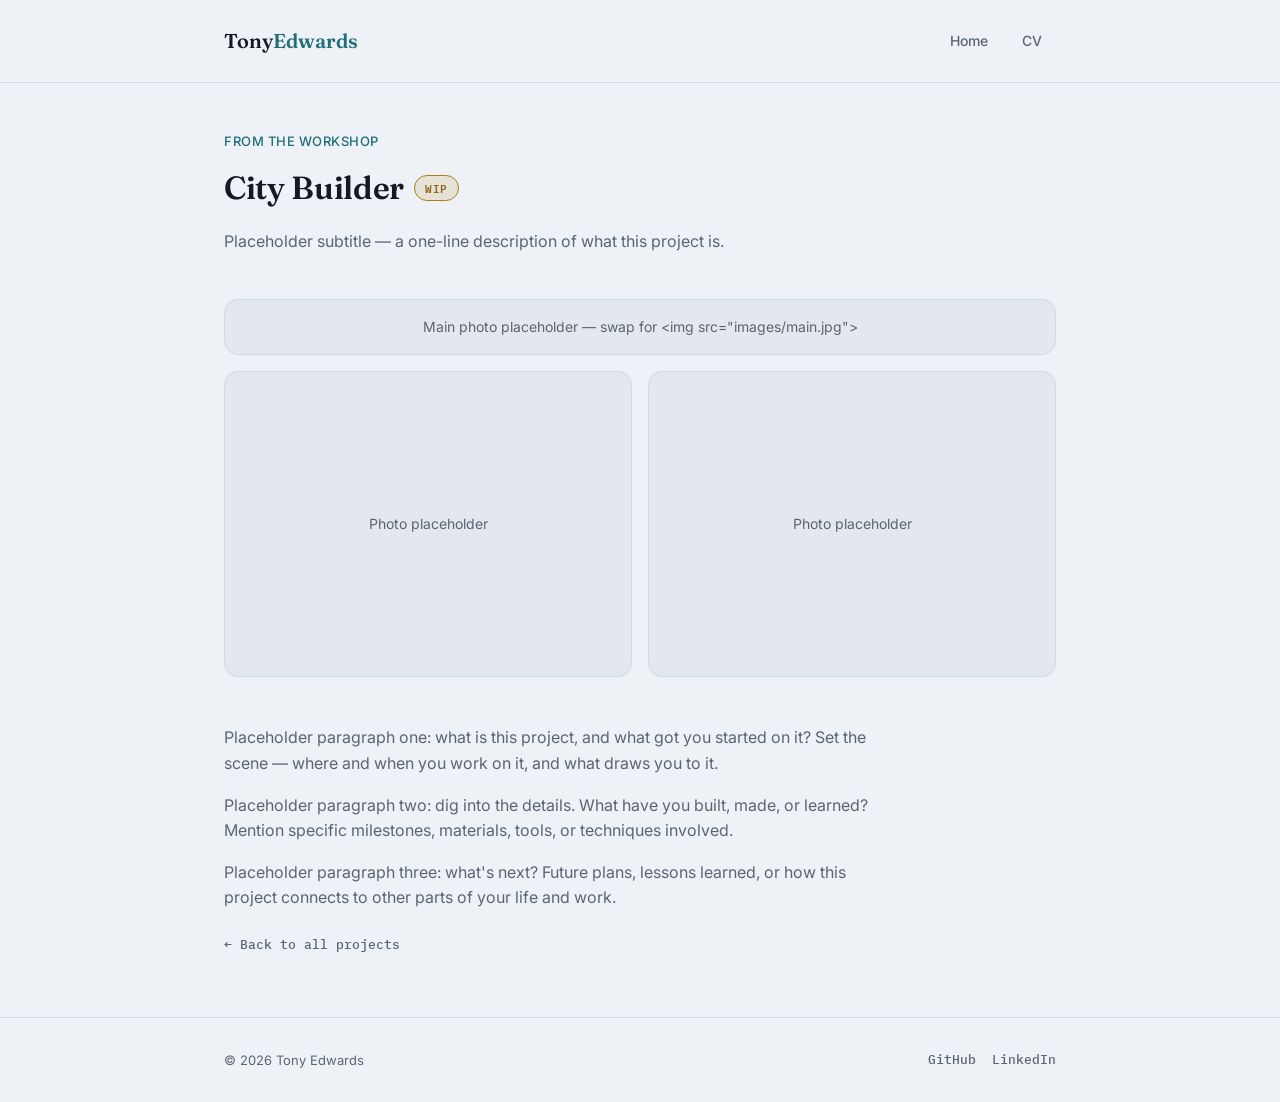
==== projects/city-builder/index.html @ e5bca057 "Add City Builder project and fix missing GitHub links on project pages Project detail page footers o" ====
<!doctype html>
<html lang="en">
<head>
    <meta charset="utf-8" />
    <meta name="viewport" content="width=device-width,initial-scale=1" />
    <title>City Builder — Tony Edwards</title>
    <link rel="stylesheet" href="/style.css" />
</head>
<body>
    <header class="site-header">
        <div class="wrap">
            <a class="wordmark" href="/">Tony<span>Edwards</span></a>
            <nav class="main-nav" aria-label="Primary navigation">
                <a href="/">Home</a>
                <a href="/cv.html">CV</a>
            </nav>
        </div>
    </header>

    <main class="wrap">
        <div class="project-hero">
            <span class="kicker">From the Workshop</span>
            <div class="title-row">
                <h1>City Builder</h1>
                <span class="status-tag status-wip">WIP</span>
            </div>
            <p class="lead" style="color:var(--ink-soft)">Placeholder subtitle — a one-line description of what this project is.</p>
        </div>

        <div class="project-media">Main photo placeholder — swap for &lt;img src="images/main.jpg"&gt;</div>

        <div class="gallery-row">
            <div class="project-media">Photo placeholder</div>
            <div class="project-media">Photo placeholder</div>
        </div>

        <div class="project-body">
            <p>
                Placeholder paragraph one: what is this project, and what got you started on it?
                Set the scene — where and when you work on it, and what draws you to it.
            </p>
            <p>
                Placeholder paragraph two: dig into the details. What have you built, made, or learned?
                Mention specific milestones, materials, tools, or techniques involved.
            </p>
            <p>
                Placeholder paragraph three: what's next? Future plans, lessons learned, or how this
                project connects to other parts of your life and work.
            </p>

            <a class="back-link" href="/index.html#workshop">← Back to all projects</a>
        </div>
    </main>

    <footer class="site-footer">
        <div class="wrap">
            <div class="small">© <span id="year">2026</span> Tony Edwards</div>
            <div class="social-links">
                <a href="https://github.com/tedwards947">GitHub</a>
                <a href="https://www.linkedin.com/in/tedwards947/">LinkedIn</a>
            </div>
        </div>
    </footer>

    <script>document.getElementById('year').textContent = new Date().getFullYear();</script>
</body>
</html>
---- style.css ----
@import url('https://fonts.googleapis.com/css2?family=Fraunces:opsz,wght@9..144,500;9..144,600&family=Inter:wght@400;500;600&family=IBM+Plex+Mono:wght@500;600&display=swap');

:root {
    --paper: #eef2f6;
    --paper-alt: #e2e8ee;
    --ink: #161a20;
    --ink-soft: #5b6572;
    --line: #d1d9e1;
    --accent: #1f6f78;
    --accent-soft: #aed4d8;
    --radius: 14px;
    --maxw: 880px;
    --mono: 'IBM Plex Mono', ui-monospace, SFMono-Regular, Menlo, monospace;
}

* {
    box-sizing: border-box
}

html,
body {
    height: 100%
}

body {
    margin: 0;
    font-family: 'Inter', ui-sans-serif, system-ui, -apple-system, sans-serif;
    background: var(--paper);
    color: var(--ink);
    line-height: 1.6;
}

h1,
h2,
h3 {
    font-family: 'Fraunces', Georgia, serif;
    font-weight: 600;
    color: var(--ink);
    margin: 0 0 14px;
    letter-spacing: -0.01em;
}

a {
    color: var(--accent)
}

.wrap {
    max-width: var(--maxw);
    margin: 0 auto;
    padding: 0 24px
}

/* header */
.site-header {
    border-bottom: 1px solid var(--line)
}

.site-header .wrap {
    display: flex;
    align-items: center;
    justify-content: space-between;
    padding: 22px 24px;
    gap: 16px;
}

.wordmark {
    font-family: 'Fraunces', serif;
    font-weight: 600;
    font-size: 20px;
    text-decoration: none;
    color: var(--ink)
}

.wordmark span {
    color: var(--accent)
}

nav.main-nav {
    display: flex;
    gap: 6px
}

nav.main-nav a {
    font-family: var(--ink-soft);
    /* font-family: var(--mono); */
    text-decoration: none;
    color: var(--ink-soft);
    font-weight: 500;
    font-size: 14px;
    padding: 8px 14px;
    border-radius: 999px;
}

nav.main-nav a:hover {
    background: var(--paper-alt);
    color: var(--ink)
}

nav.main-nav a.active {
    background: var(--ink);
    color: var(--paper)
}

/* hero */
.hero {
    padding: 64px 0 20px
}

.hero .kicker {
    display: inline-block;
    font-family: var(--ink-soft);
    /* font-family: var(--mono); */
    font-size: 13px;
    font-weight: 500;
    letter-spacing: .04em;
    text-transform: uppercase;
    color: var(--accent);
    margin-bottom: 6px;
}

.hero h1 {
    font-size: clamp(32px, 5vw, 52px);
    max-width: 14ch
}

.hero p.lead {
    font-size: 18px;
    color: var(--ink-soft);
    max-width: 60ch;
    margin: 0 0 26px
}

.hero .portrait {
    width: 96px;
    height: 96px;
    border-radius: 50%;
    overflow: hidden;
    background: linear-gradient(135deg, var(--accent-soft), var(--accent));
    margin-bottom: 24px;
    box-shadow: 0 8px 20px rgba(31, 111, 120, 0.22);
}

.hero .portrait img {
    width: 100%;
    height: 100%;
    object-fit: cover;
    display: block;
}

.btn-row {
    display: flex;
    gap: 12px;
    flex-wrap: wrap
}

.btn {
    display: inline-flex;
    align-items: center;
    gap: 8px;
    text-decoration: none;
    font-weight: 600;
    font-size: 15px;
    padding: 12px 20px;
    border-radius: 999px;
}

.btn-primary {
    background: var(--ink);
    color: var(--paper)
}

.btn-primary:hover {
    background: var(--accent)
}

.btn-outline {
    border: 1.5px solid var(--line);
    color: var(--ink)
}

.btn-outline:hover {
    border-color: var(--ink)
}

/* about */
.about {
    padding: 36px 0
}

.about p {
    color: var(--ink-soft);
    max-width: 64ch;
    font-size: 16px
}

/* section heading */
.section-head {
    padding-top: 20px;
    margin-bottom: 8px
}

.section-head .kicker {
    display: block;
    font-family: var(--ink-soft);
    font-size: 13px;
    font-weight: 500;
    letter-spacing: .04em;
    text-transform: uppercase;
    color: var(--accent);
    margin-bottom: 8px;
}

.section-head p {
    color: var(--ink-soft);
    margin: 0 0 8px;
    max-width: 60ch
}

/* workshop teaser list */
.workshop-list {
    display: flex;
    flex-direction: column;
    gap: 0;
    margin: 24px 0 60px;
    border-top: 1px solid var(--line)
}

.workshop-card {
    display: grid;
    grid-template-columns: 150px 1fr;
    gap: 24px;
    padding: 26px 0;
    border-bottom: 1px solid var(--line);
    text-decoration: none;
    color: inherit;
    transition: transform .15s ease;
}

.workshop-card:hover {
    transform: translateX(4px)
}

.workshop-card:hover h3 {
    color: var(--accent)
}

.workshop-photo {
    width: 150px;
    height: 150px;
    border-radius: 10px;
    overflow: hidden;
    background: var(--paper-alt);
    border: 1px solid var(--line);
    display: flex;
    align-items: center;
    justify-content: center;
    color: var(--ink-soft);
    font-size: 12px;
    text-align: center;
    padding: 8px;
    flex-shrink: 0;
}

.workshop-photo img {
    width: 100%;
    height: 100%;
    object-fit: contain
}

.workshop-text h3 {
    font-size: 20px;
    margin-bottom: 6px
}

.workshop-text p {
    color: var(--ink-soft);
    font-size: 15px;
    margin: 0 0 10px;
    max-width: 55ch
}

.workshop-text .go {
    font-family: var(--mono);
    font-size: 13px;
    font-weight: 500;
    color: var(--accent)
}

@media (max-width:600px) {
    .workshop-card {
        grid-template-columns: 1fr
    }

    .workshop-photo {
        width: 100%;
        height: 220px
    }
}

/* project detail page */
.project-hero {
    padding: 48px 0 8px
}

.project-hero .kicker {
    display: block;
    font-family: var(--ink-soft);
    font-size: 13px;
    font-weight: 500;
    letter-spacing: .04em;
    text-transform: uppercase;
    color: var(--accent);
    margin-bottom: 10px;
}

.project-media {
    width: 100%;
    /* aspect-ratio: 16/9; */
    border-radius: var(--radius);
    overflow: hidden;
    background: var(--paper-alt);
    border: 1px solid var(--line);
    display: flex;
    align-items: center;
    justify-content: center;
    color: var(--ink-soft);
    font-size: 14px;
    text-align: center;
    padding: 16px;
    margin: 20px 0 8px;
}

.project-media img {
    display: block;
    width: auto;
    height: auto;
    max-width: 100%;
    max-height: 640px;
    margin: 0 auto;
}

.gallery-row {
    display: grid;
    grid-template-columns: 1fr 1fr;
    gap: 16px;
    margin: 16px 0
}

.gallery-row .project-media {
    margin: 0;
    aspect-ratio: 4/3;
}

.gallery-row .project-media img {
    width: 100%;
    height: 100%;
    max-width: none;
    max-height: none;
    object-fit: contain;
}

.video-embed {
    aspect-ratio: 16/9;
    border-radius: var(--radius);
    overflow: hidden;
    border: 1px solid var(--line);
    margin: 20px 0
}

.video-embed iframe,
.video-embed video {
    width: 100%;
    height: 100%;
    border: 0;
    display: block;
    object-fit: contain;
    background: #000;
}

.project-body {
    padding: 16px 0 40px
}

.project-body p {
    color: var(--ink-soft);
    font-size: 16px;
    max-width: 66ch
}

.back-link {
    display: inline-block;
    font-family: var(--mono);
    margin-top: 8px;
    font-weight: 500;
    font-size: 13px;
    text-decoration: none;
    color: var(--ink-soft)
}

.back-link:hover {
    color: var(--accent)
}

/* CV page */
.cv-header {
    padding: 48px 0 8px;
    display: flex;
    justify-content: space-between;
    align-items: flex-start;
    gap: 16px;
    flex-wrap: wrap
}

.cv-header p.lead {
    color: var(--ink-soft);
    margin: 6px 0 0
}

.cv-section {
    padding: 28px 0;
    border-top: 1px solid var(--line)
}

.cv-section h2 {
    font-size: 22px
}

.cv-entry {
    margin-bottom: 22px
}

.cv-entry:last-child {
    margin-bottom: 0
}

.cv-entry .row {
    display: flex;
    justify-content: space-between;
    gap: 12px;
    flex-wrap: wrap;
    align-items: baseline
}

.cv-entry .row strong {
    font-size: 16px;
    font-weight: 600
}

.cv-entry .meta {
    font-family: var(--mono);
    color: var(--ink-soft);
    font-size: 13px;
    white-space: nowrap
}

.cv-entry .place {
    color: var(--ink-soft);
    font-size: 14px;
    margin-top: 2px
}

.cv-entry ul {
    color: var(--ink-soft);
    margin: 10px 0 0;
    padding-left: 20px;
    font-size: 15px
}

.cv-entry ul li {
    margin-bottom: 4px
}

.chip-list {
    display: flex;
    flex-wrap: wrap;
    gap: 8px
}

.chip {
    font-family: var(--mono);
    background: var(--paper-alt);
    border: 1px solid var(--line);
    color: var(--ink-soft);
    padding: 6px 14px;
    border-radius: 999px;
    font-size: 12px
}

/* title + status tag */
.title-row {
    display: flex;
    align-items: center;
    gap: 10px;
    flex-wrap: wrap;
    margin-bottom: 10px;
}

.title-row h1,
.title-row h3 {
    margin: 0;
}

.status-tag {
    display: inline-flex;
    align-items: center;
    font-family: var(--mono);
    font-size: 11px;
    font-weight: 600;
    letter-spacing: .04em;
    text-transform: uppercase;
    padding: 3px 10px;
    border-radius: 999px;
    border: 1px solid var(--line);
    background: var(--paper-alt);
    color: var(--ink-soft);
    white-space: nowrap;
}

.status-tag.status-done {
    background: rgba(58, 138, 93, 0.12);
    border-color: #3a8a5d;
    color: #2c6a48;
}

.status-tag.status-wip {
    background: rgba(176, 125, 23, 0.14);
    border-color: #b07d17;
    color: #8f6512;
}

.status-tag.status-paused {
    background: var(--paper-alt);
    border-color: var(--line);
    color: var(--ink-soft);
}

/* footer */
.site-footer {
    border-top: 1px solid var(--line);
    padding: 32px 0;
    margin-top: 20px
}

.site-footer .wrap {
    display: flex;
    justify-content: space-between;
    align-items: center;
    flex-wrap: wrap;
    gap: 12px
}

.site-footer .small {
    color: var(--ink-soft);
    font-size: 13px
}

.social-links {
    display: flex;
    gap: 16px
}

.social-links a {
    font-family: var(--mono);
    color: var(--ink-soft);
    text-decoration: none;
    font-size: 13px;
    font-weight: 500
}

.social-links a:hover {
    color: var(--accent)
}
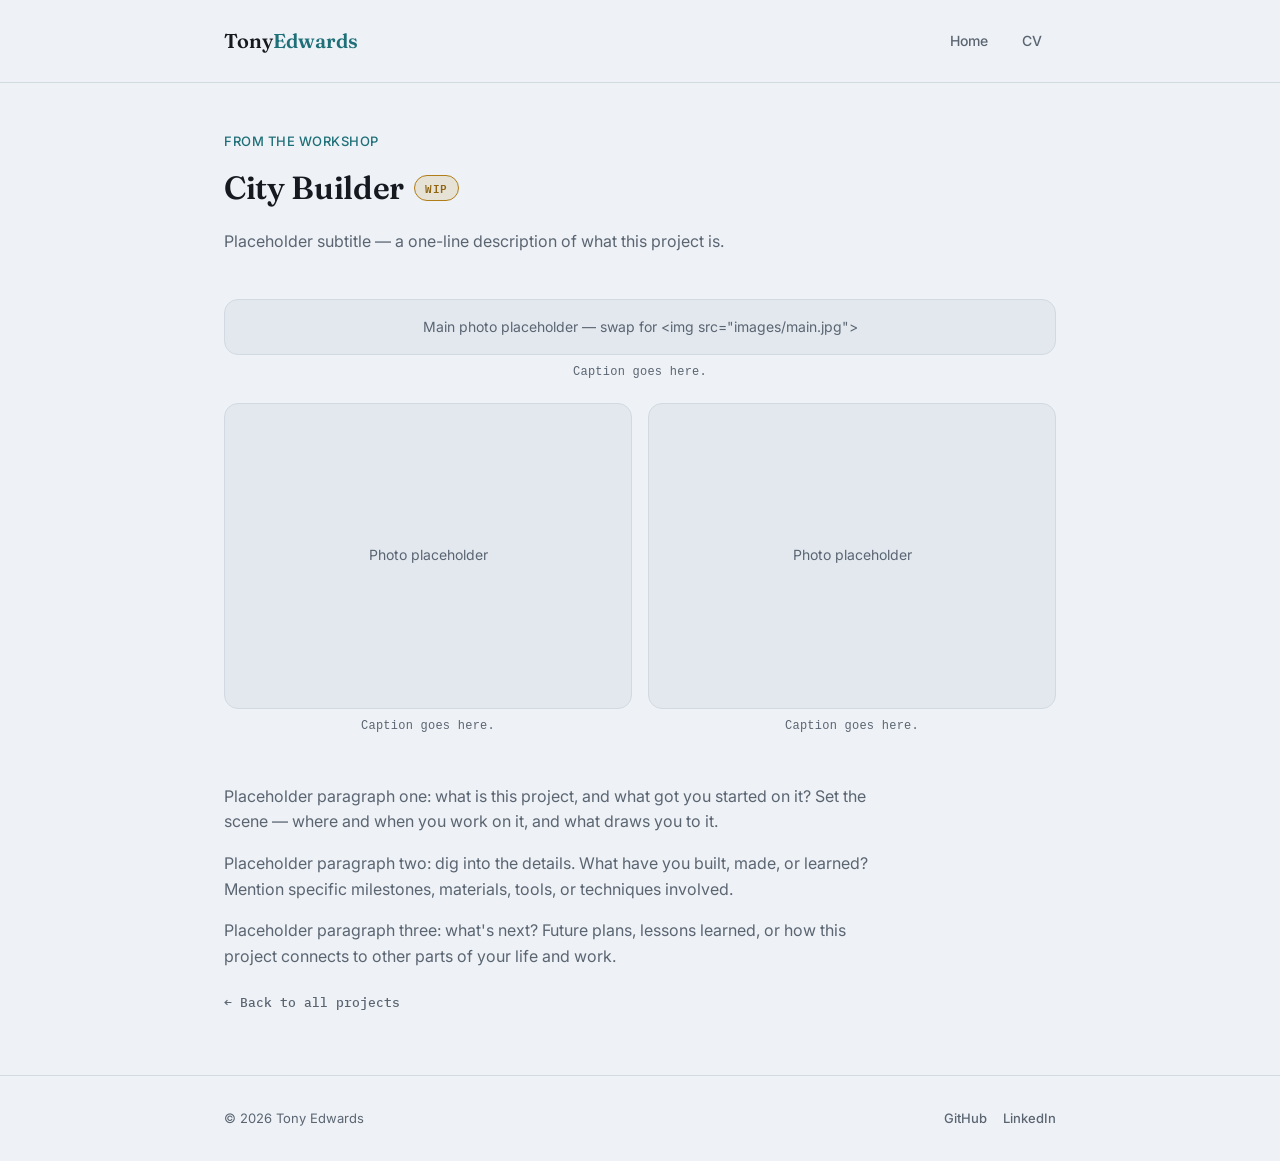
==== commit 0ca4fb04: "Extend media caption wrappers to every project page Wraps every .project-media and .video-embed bloc" ====
--- a/projects/city-builder/index.html
+++ b/projects/city-builder/index.html
@@ -5,6 +5,7 @@
     <meta name="viewport" content="width=device-width,initial-scale=1" />
     <title>City Builder — Tony Edwards</title>
     <link rel="stylesheet" href="/style.css" />
+    <link rel="icon" href="data:image/svg+xml,<svg xmlns=%22http://www.w3.org/2000/svg%22 viewBox=%220 0 100 100%22><text y=%22.9em%22 font-size=%2290%22>%F0%9F%91%8B</text></svg>" />
 </head>
 <body>
     <header class="site-header">
@@ -27,11 +28,20 @@
             <p class="lead" style="color:var(--ink-soft)">Placeholder subtitle — a one-line description of what this project is.</p>
         </div>
 
-        <div class="project-media">Main photo placeholder — swap for &lt;img src="images/main.jpg"&gt;</div>
+        <figure class="media-figure">
+            <div class="project-media">Main photo placeholder — swap for &lt;img src="images/main.jpg"&gt;</div>
+            <figcaption>Caption goes here.</figcaption>
+        </figure>
 
         <div class="gallery-row">
-            <div class="project-media">Photo placeholder</div>
-            <div class="project-media">Photo placeholder</div>
+            <figure class="media-figure">
+                <div class="project-media">Photo placeholder</div>
+                <figcaption>Caption goes here.</figcaption>
+            </figure>
+            <figure class="media-figure">
+                <div class="project-media">Photo placeholder</div>
+                <figcaption>Caption goes here.</figcaption>
+            </figure>
         </div>
 
         <div class="project-body">
--- a/style.css
+++ b/style.css
@@ -50,6 +50,12 @@
     padding: 0 24px
 }
 
+@media (max-width:600px) {
+    .wrap {
+        padding: 0 28px
+    }
+}
+
 /* header */
 .site-header {
     border-bottom: 1px solid var(--line)
@@ -81,8 +87,6 @@
 }
 
 nav.main-nav a {
-    font-family: var(--ink-soft);
-    /* font-family: var(--mono); */
     text-decoration: none;
     color: var(--ink-soft);
     font-weight: 500;
@@ -103,13 +107,19 @@
 
 /* hero */
 .hero {
-    padding: 64px 0 20px
+    padding-top: 64px;
+    padding-bottom: 20px
+}
+
+@media (max-width:600px) {
+    .hero {
+        padding-top: 40px;
+        padding-bottom: 12px
+    }
 }
 
 .hero .kicker {
     display: inline-block;
-    font-family: var(--ink-soft);
-    /* font-family: var(--mono); */
     font-size: 13px;
     font-weight: 500;
     letter-spacing: .04em;
@@ -184,13 +194,26 @@
 
 /* about */
 .about {
-    padding: 36px 0
+    padding-top: 36px;
+    padding-bottom: 36px
+}
+
+@media (max-width:600px) {
+    .about {
+        padding-top: 24px;
+        padding-bottom: 24px
+    }
 }
 
 .about p {
     color: var(--ink-soft);
     max-width: 64ch;
     font-size: 16px
+}
+
+.about .emoji {
+    font-size: 20px;
+    line-height: 1;
 }
 
 /* section heading */
@@ -201,7 +224,6 @@
 
 .section-head .kicker {
     display: block;
-    font-family: var(--ink-soft);
     font-size: 13px;
     font-weight: 500;
     letter-spacing: .04em;
@@ -299,12 +321,19 @@
 
 /* project detail page */
 .project-hero {
-    padding: 48px 0 8px
+    padding-top: 48px;
+    padding-bottom: 8px
+}
+
+@media (max-width:600px) {
+    .project-hero {
+        padding-top: 32px;
+        padding-bottom: 8px
+    }
 }
 
 .project-hero .kicker {
     display: block;
-    font-family: var(--ink-soft);
     font-size: 13px;
     font-weight: 500;
     letter-spacing: .04em;
@@ -357,6 +386,12 @@
     max-width: none;
     max-height: none;
     object-fit: contain;
+}
+
+@media (max-width:600px) {
+    .gallery-row {
+        grid-template-columns: 1fr;
+    }
 }
 
 .video-embed {
@@ -377,6 +412,29 @@
     background: #000;
 }
 
+/* photo/video captions */
+.media-figure {
+    margin: 0;
+}
+
+.media-figure .project-media,
+.media-figure .video-embed {
+    margin-bottom: 0;
+}
+
+.media-figure figcaption {
+    font-family: var(--mono);
+    font-size: 12px;
+    color: var(--ink-soft);
+    text-align: center;
+    margin: 8px 0 20px;
+    letter-spacing: .02em;
+}
+
+.gallery-row .media-figure figcaption {
+    margin: 8px 0 0;
+}
+
 .project-body {
     padding: 16px 0 40px
 }
@@ -401,6 +459,38 @@
     color: var(--accent)
 }
 
+/* GitHub repo link (project pages) */
+.repo-link {
+    display: inline-flex;
+    align-items: center;
+    gap: 8px;
+    font-family: var(--mono);
+    font-size: 13px;
+    font-weight: 600;
+    letter-spacing: .02em;
+    text-decoration: none;
+    color: var(--paper);
+    background: var(--ink);
+    border: 1px solid var(--ink);
+    padding: 9px 16px;
+    border-radius: 999px;
+    margin-top: 16px;
+    transition: background .15s ease, border-color .15s ease, transform .15s ease;
+}
+
+.repo-link:hover {
+    background: var(--accent);
+    border-color: var(--accent);
+    transform: translateY(-1px);
+}
+
+.repo-link svg {
+    width: 16px;
+    height: 16px;
+    flex-shrink: 0;
+    fill: currentColor;
+}
+
 /* CV page */
 .cv-header {
     padding: 48px 0 8px;
@@ -411,6 +501,12 @@
     flex-wrap: wrap
 }
 
+@media (max-width:600px) {
+    .cv-header {
+        padding: 32px 0 8px
+    }
+}
+
 .cv-header p.lead {
     color: var(--ink-soft);
     margin: 6px 0 0
@@ -451,6 +547,14 @@
     color: var(--ink-soft);
     font-size: 13px;
     white-space: nowrap
+}
+
+@media (max-width:480px) {
+    .cv-entry .row {
+        flex-direction: column;
+        align-items: flex-start;
+        gap: 4px;
+    }
 }
 
 .cv-entry .place {
@@ -534,6 +638,13 @@
     color: var(--ink-soft);
 }
 
+@media (max-width:480px) {
+    .title-row {
+        align-items: flex-start;
+        gap: 8px;
+    }
+}
+
 /* footer */
 .site-footer {
     border-top: 1px solid var(--line);
@@ -560,7 +671,6 @@
 }
 
 .social-links a {
-    font-family: var(--mono);
     color: var(--ink-soft);
     text-decoration: none;
     font-size: 13px;
